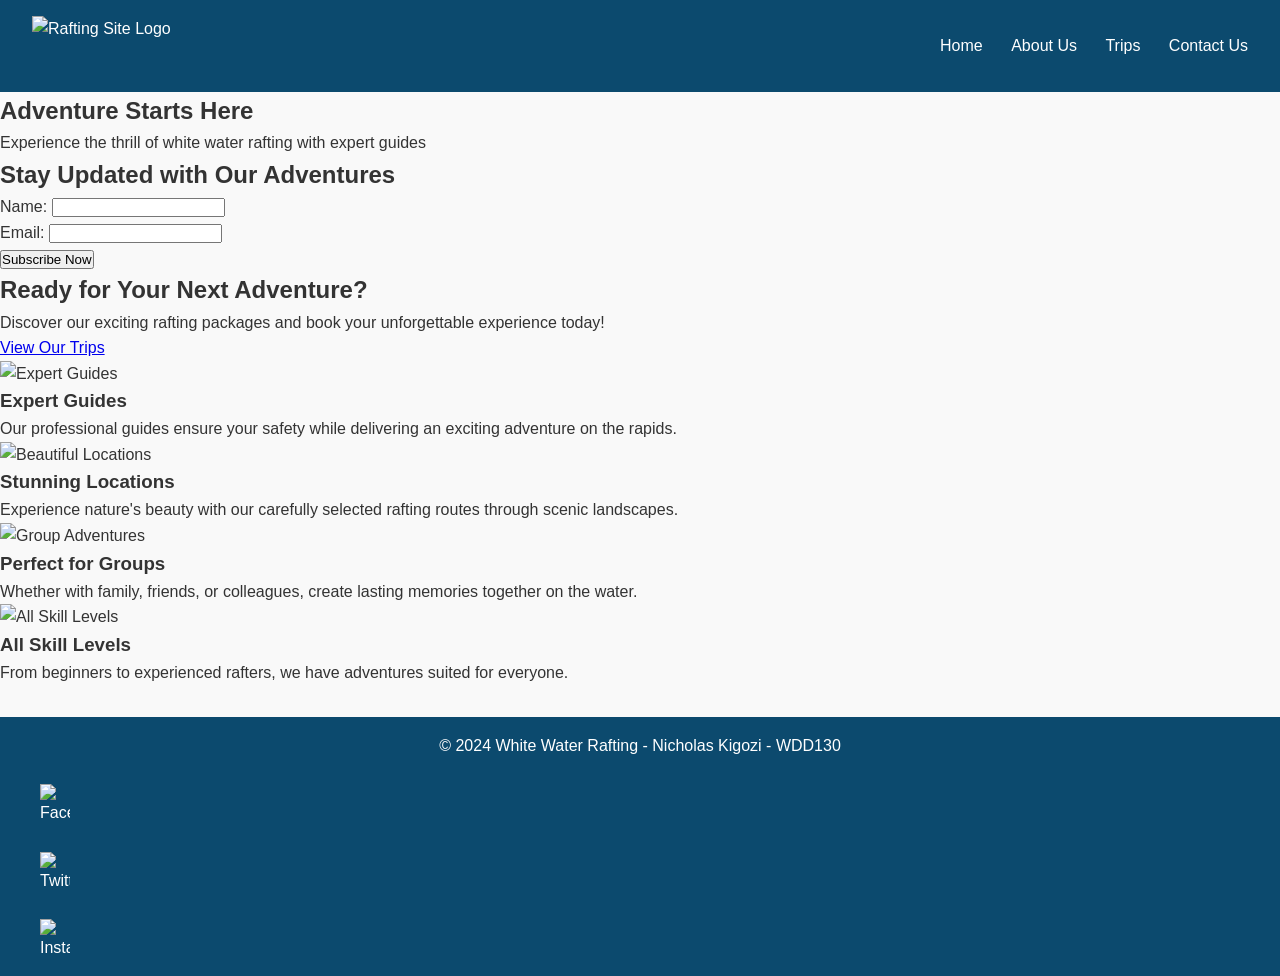
==== wwr/index.html @ 5fad251d "tyhurtdfyhg" ====
<!DOCTYPE html>
<html lang="en-Us">
<head>
    <meta charset="UTF-8">
    <meta name="viewport" content="width=device-width, initial-scale=1.0">
    <meta name="author" content="Nicholas Kigozi">
    <title>White Water Rafting - Adventure Awaits</title>
    <meta name="description" content="Experience thrilling white water rafting adventures with our expert guides. Book your next adventure and discover the excitement of rushing rapids.">
    <link rel="stylesheet" href="styles/rafting.css">
</head>
<body>
    <header>
        <img src="image/log.png" alt="Rafting Site Logo">
        <nav>
            <a href="index.html">Home</a>
            <a href="about.html">About Us</a>
            <a href="trips.html">Trips</a>
            <a href="contact.html">Contact Us</a>
        </nav>
    </header>

    <main>
        <section class="hero-home">
            <div class="hero-content">
                <h1>Adventure Starts Here</h1>
                <p>Experience the thrill of white water rafting with expert guides</p>
            </div>
        </section>

        <section class="newsletter-signup">
            <h2>Stay Updated with Our Adventures</h2>
            <form class="newsletter-form">
                <div class="form-group">
                    <label for="newsletter-name">Name:</label>
                    <input type="text" id="newsletter-name" name="name" required>
                </div>
                <div class="form-group">
                    <label for="newsletter-email">Email:</label>
                    <input type="email" id="newsletter-email" name="email" required>
                </div>
                <button type="submit" class="btn-primary">Subscribe Now</button>
            </form>
        </section>

        <section class="cta-section">
            <div class="cta-content">
                <h2>Ready for Your Next Adventure?</h2>
                <p>Discover our exciting rafting packages and book your unforgettable experience today!</p>
                <a href="trips.html" class="cta-button">View Our Trips</a>
            </div>
        </section>

        <section class="features-grid">
            <div class="feature">
                <img src="image/toughraft.jpg" alt="Expert Guides">
                <h3>Expert Guides</h3>
                <p>Our professional guides ensure your safety while delivering an exciting adventure on the rapids.</p>
            </div>
            <div class="feature">
                <img src="image/whiteyellow.jpg" alt="Beautiful Locations">
                <h3>Stunning Locations</h3>
                <p>Experience nature's beauty with our carefully selected rafting routes through scenic landscapes.</p>
            </div>
            <div class="feature">
                <img src="image/massrafting.jpg" alt="Group Adventures">
                <h3>Perfect for Groups</h3>
                <p>Whether with family, friends, or colleagues, create lasting memories together on the water.</p>
            </div>
            <div class="feature">
                <img src="image/forward.jpg" alt="All Skill Levels">
                <h3>All Skill Levels</h3>
                <p>From beginners to experienced rafters, we have adventures suited for everyone.</p>
            </div>
        </section>
    </main>

    <footer>
        <p>© 2024 White Water Rafting - Nicholas Kigozi - WDD130</p>
        <nav class="sociallinks">
            <a href="https://facebook.com"><img src="image/facebook.png" alt="Facebook"></a>
            <a href="https://twitter.com"><img src="image/twitter.webp" alt="Twitter"></a>
            <a href="https://instagram.com"><img src="image/2018_social_media_popular_app_logo_instagram-64.webp" alt="Instagram"></a>
        </nav>
    </footer>
</body>
</html>
---- wwr/styles/rafting.css ----
/* Global Styles */
* {
    margin: 0;
    padding: 0;
    box-sizing: border-box;
}

body {
    font-family: 'Poppins', sans-serif;
    line-height: 1.6;
    color: #333;
    background-color: #f9f9f9;
}

img {
    max-width: 100%;
    height: auto;
    display: block;
}

/* Header */
header {
    display: flex;
    justify-content: space-between;
    align-items: center;
    background-color: #0c4a6e;
    color: white;
    padding: 1rem 2rem;
}

header img {
    height: 60px;
}

nav a {
    color: white;
    text-decoration: none;
    margin-left: 1.5rem;
    font-weight: 500;
}

nav a:hover {
    text-decoration: underline;
}

/* Hero Section */
.hero {
    background: url('/wwr/images/underrafting.jpg') center/cover no-repeat;
    color: white;
    padding: 6rem 2rem;
    text-align: center;
}

.hero h1 {
    font-size: 3rem;
    margin-bottom: 1rem;
}

.hero article {
    background-color: rgba(0, 0, 0, 0.6);
    padding: 1.5rem;
    border-radius: 10px;
    max-width: 800px;
    margin: auto;
}

/* History Section */
.history {
    padding: 3rem 2rem;
    background-color: #e0f2fe;
    text-align: center;
}

.history h2 {
    font-size: 2.5rem;
    margin-bottom: 1rem;
}

.history div {
    max-width: 900px;
    margin: auto;
    text-align: left;
}

.history img {
    margin: 1rem 0;
    border-radius: 8px;
}

/* Adventures Section */
.adventures {
    padding: 3rem 2rem;
    text-align: center;
    background-color: #ffffff;
}

.adventures h2 {
    font-size: 2.5rem;
    margin-bottom: 2rem;
}

.adventure-images {
    display: flex;
    flex-wrap: wrap;
    justify-content: center;
    gap: 1.5rem;
}

.adventure-images figure {
    width: 200px;
    background-color: #f0f0f0;
    border-radius: 8px;
    overflow: hidden;
    box-shadow: 0 2px 5px rgba(0, 0, 0, 0.1);
}

.adventure-images figcaption {
    padding: 0.5rem;
    background-color: #0c4a6e;
    color: white;
    font-weight: 600;
}

/* Footer */
footer {
    background-color: #0c4a6e;
    color: white;
    text-align: center;
    padding: 1rem 2rem;
    margin-top: 2rem;
}

.sociallinks a img {
    width: 30px;
    margin: 0 0.5rem;
    vertical-align: middle;
}

/* Responsive Design */
@media (max-width: 768px) {
    header {
        flex-direction: column;
        align-items: flex-start;
    }

    nav a {
        display: block;
        margin: 0.5rem 0;
    }

    .adventure-images {
        flex-direction: column;
        align-items: center;
    }
}
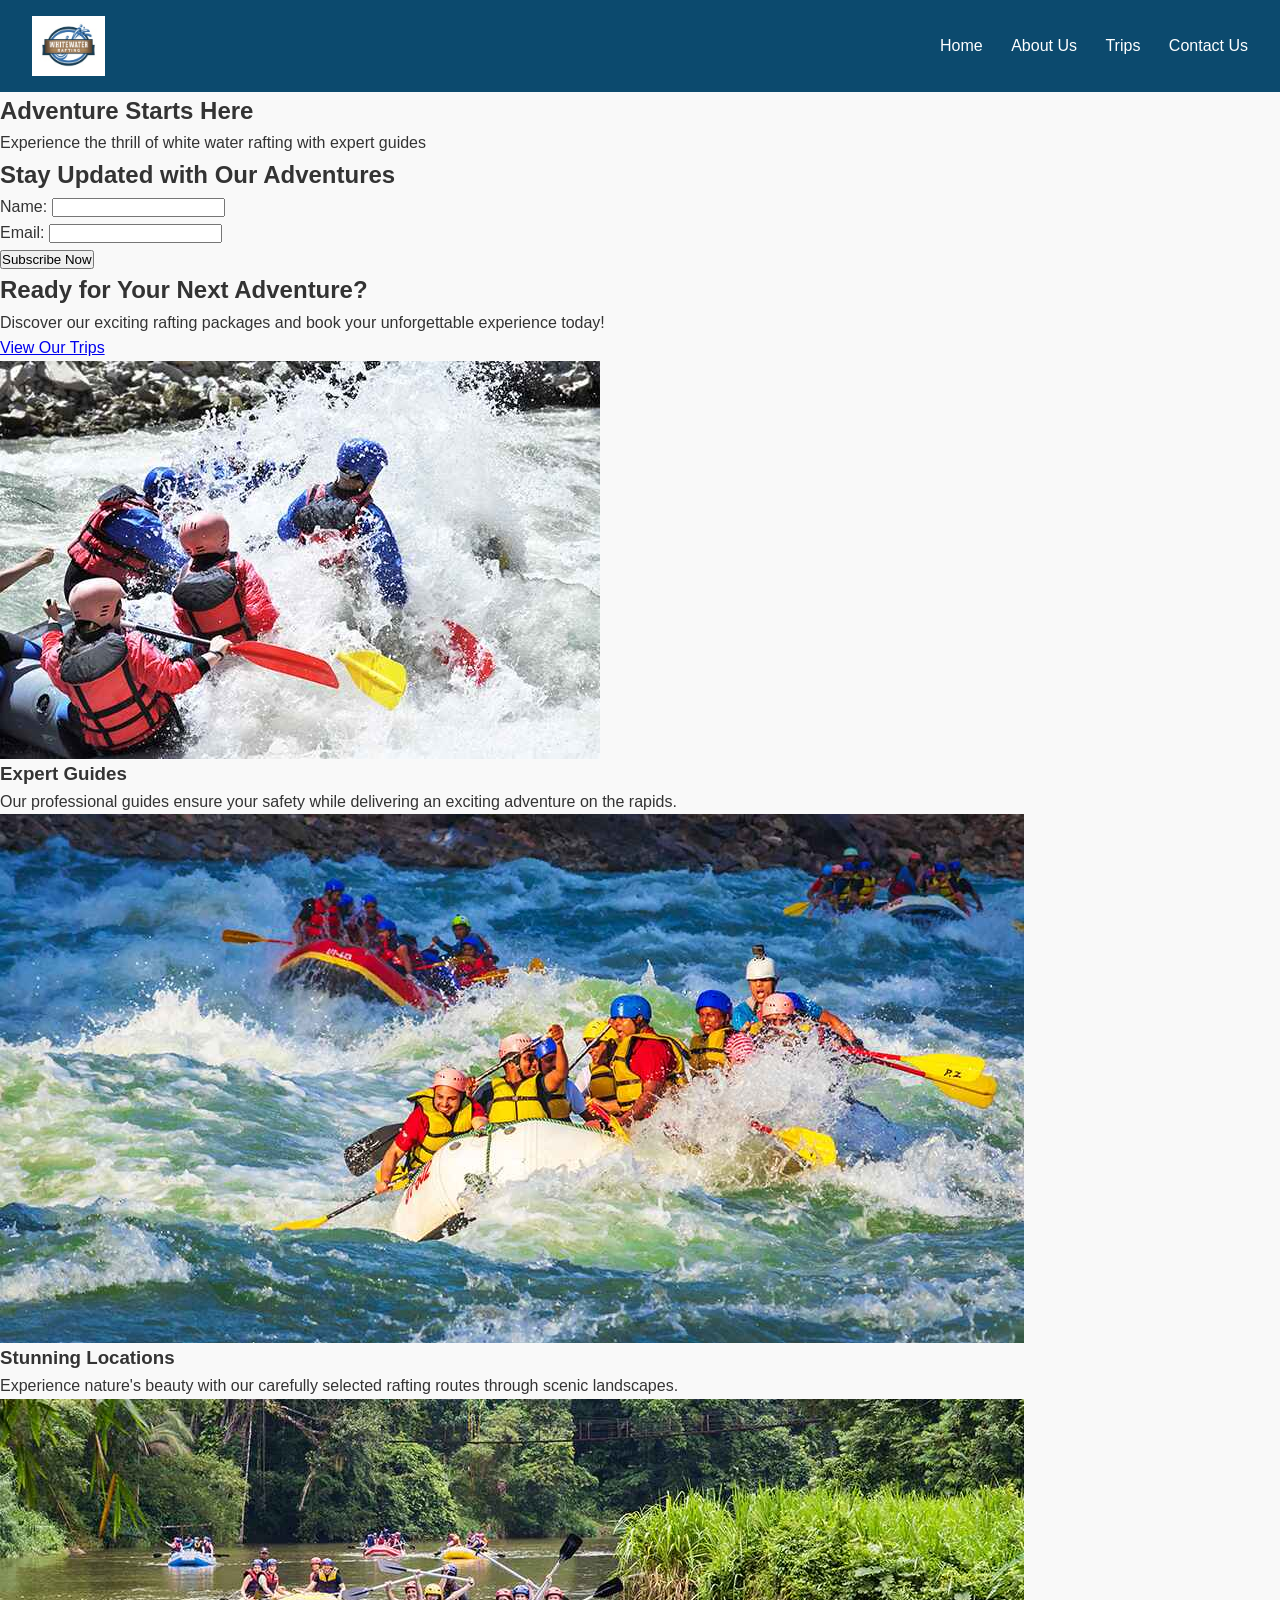
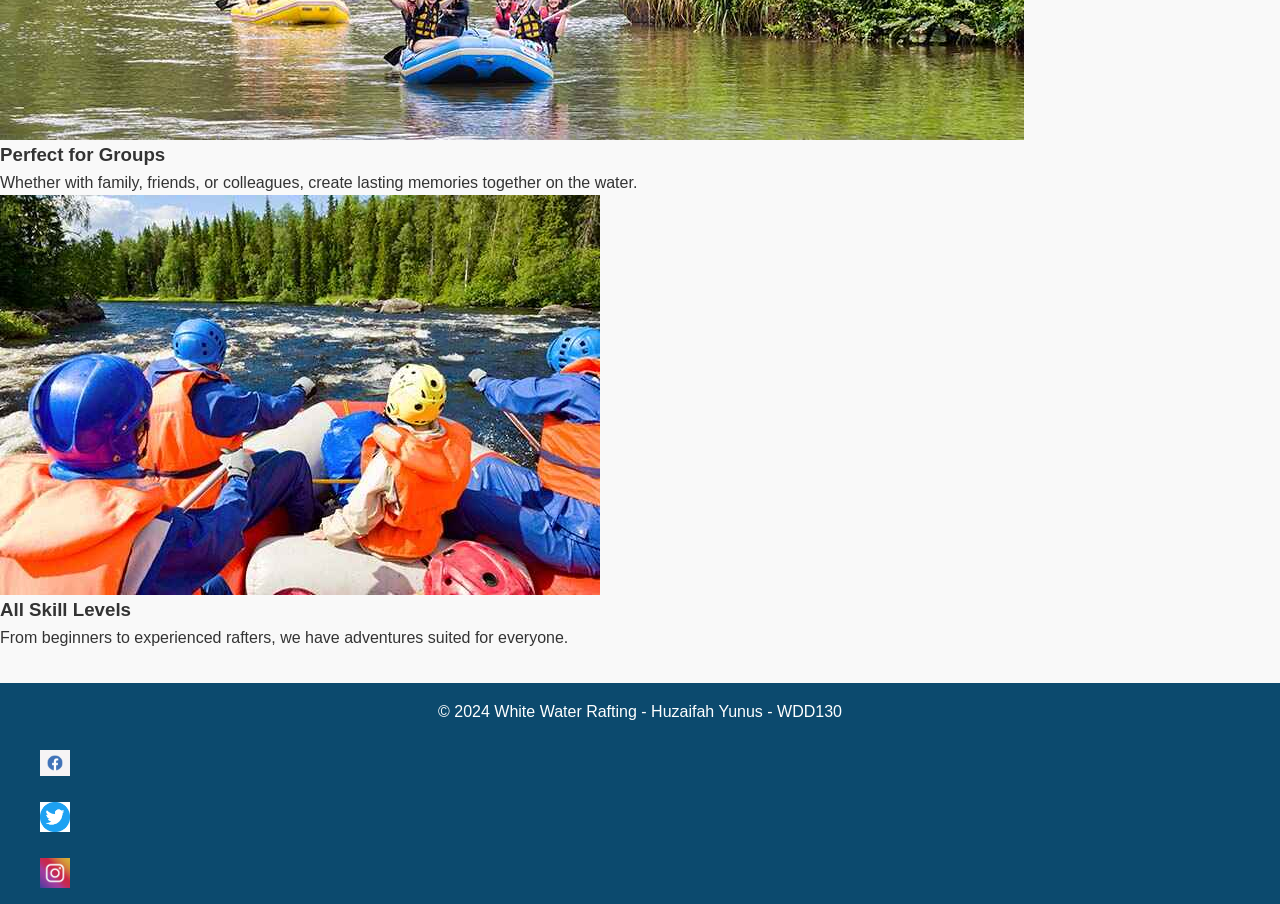
==== commit 8b011aee: "about" ====
--- a/wwr/index.html
+++ b/wwr/index.html
@@ -3,14 +3,14 @@
 <head>
     <meta charset="UTF-8">
     <meta name="viewport" content="width=device-width, initial-scale=1.0">
-    <meta name="author" content="Nicholas Kigozi">
+    <meta name="author" content="Huzaifah Yunus">
     <title>White Water Rafting - Adventure Awaits</title>
     <meta name="description" content="Experience thrilling white water rafting adventures with our expert guides. Book your next adventure and discover the excitement of rushing rapids.">
-    <link rel="stylesheet" href="styles/rafting.css">
+    <link rel="stylesheet" href="/wwr/styles/rafting.css">
 </head>
 <body>
     <header>
-        <img src="image/log.png" alt="Rafting Site Logo">
+        <img src="/wwr/images/log.png" alt="Rafting Site Logo">
         <nav>
             <a href="index.html">Home</a>
             <a href="about.html">About Us</a>
@@ -52,22 +52,22 @@
 
         <section class="features-grid">
             <div class="feature">
-                <img src="image/toughraft.jpg" alt="Expert Guides">
+                <img src="/wwr/images/toughraft.jpg" alt="Expert Guides">
                 <h3>Expert Guides</h3>
                 <p>Our professional guides ensure your safety while delivering an exciting adventure on the rapids.</p>
             </div>
             <div class="feature">
-                <img src="image/whiteyellow.jpg" alt="Beautiful Locations">
+                <img src="/wwr/images/whiteyellow.jpg" alt="Beautiful Locations">
                 <h3>Stunning Locations</h3>
                 <p>Experience nature's beauty with our carefully selected rafting routes through scenic landscapes.</p>
             </div>
             <div class="feature">
-                <img src="image/massrafting.jpg" alt="Group Adventures">
+                <img src="/wwr/images/massrafting.jpg" alt="Group Adventures">
                 <h3>Perfect for Groups</h3>
                 <p>Whether with family, friends, or colleagues, create lasting memories together on the water.</p>
             </div>
             <div class="feature">
-                <img src="image/forward.jpg" alt="All Skill Levels">
+                <img src="/wwr/images/forward.jpg" alt="All Skill Levels">
                 <h3>All Skill Levels</h3>
                 <p>From beginners to experienced rafters, we have adventures suited for everyone.</p>
             </div>
@@ -75,11 +75,11 @@
     </main>
 
     <footer>
-        <p>© 2024 White Water Rafting - Nicholas Kigozi - WDD130</p>
+        <p>© 2024 White Water Rafting - Huzaifah Yunus - WDD130</p>
         <nav class="sociallinks">
-            <a href="https://facebook.com"><img src="image/facebook.png" alt="Facebook"></a>
-            <a href="https://twitter.com"><img src="image/twitter.webp" alt="Twitter"></a>
-            <a href="https://instagram.com"><img src="image/2018_social_media_popular_app_logo_instagram-64.webp" alt="Instagram"></a>
+            <a href="https://facebook.com"><img src="/wwr/images/facebook.png" alt="Facebook"></a>
+            <a href="https://twitter.com"><img src="/wwr/images/twitter.png" alt="Twitter"></a>
+            <a href="https://instagram.com"><img src="/wwr/images/instagram.jpg" alt="Instagram"></a>
         </nav>
     </footer>
 </body>
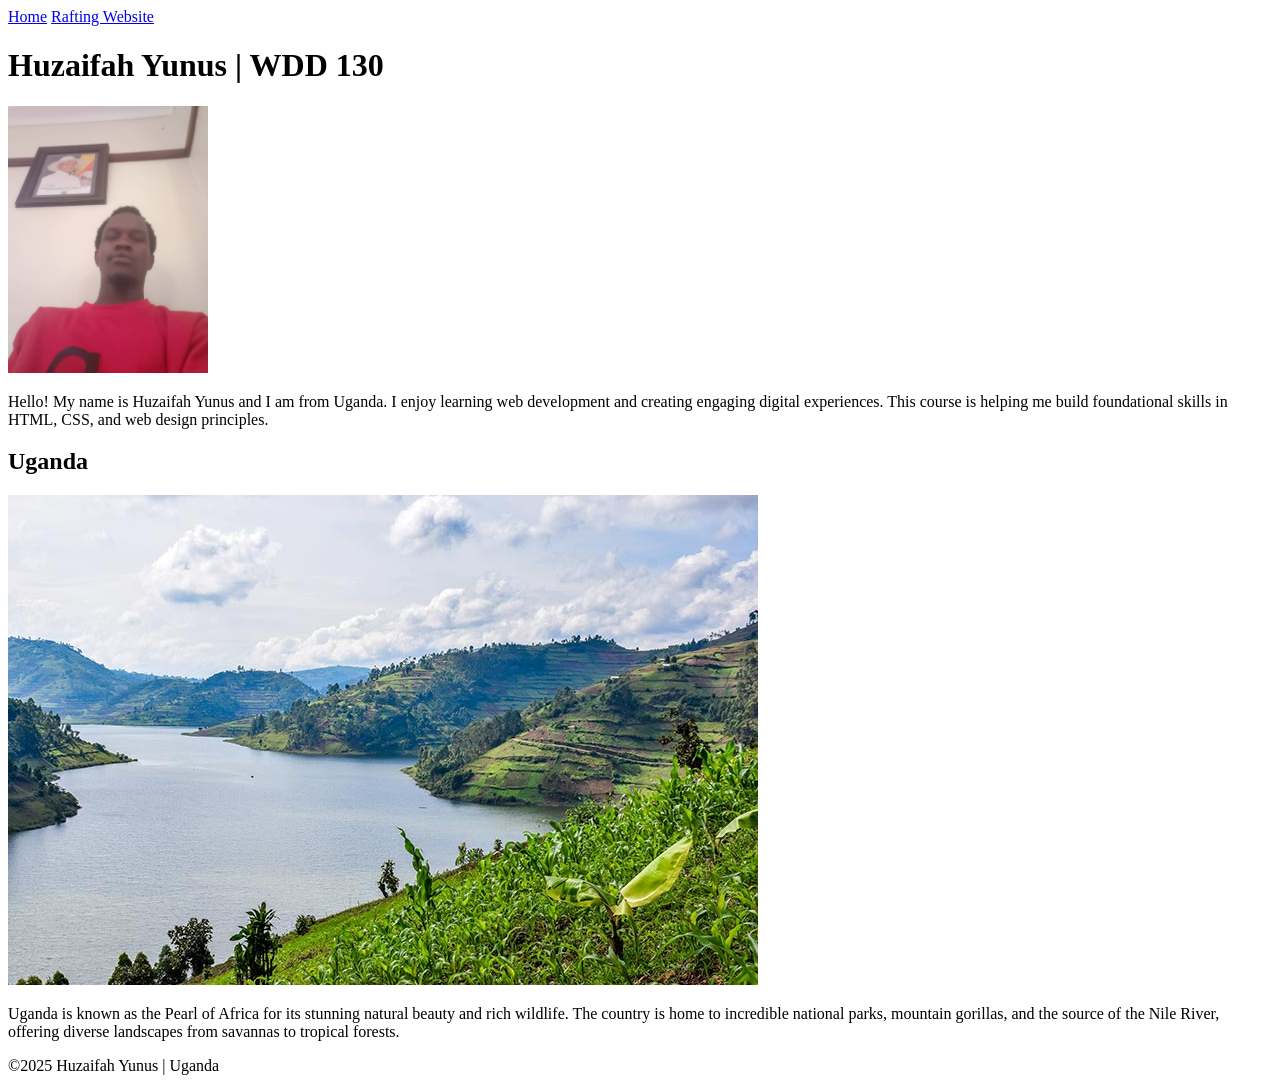
==== commit a37c0339: "index" ====
--- a/wwr/index.html
+++ b/wwr/index.html
@@ -1,86 +1,32 @@
 <!DOCTYPE html>
-<html lang="en-Us">
+<html lang="en-US">
 <head>
-    <meta charset="UTF-8">
-    <meta name="viewport" content="width=device-width, initial-scale=1.0">
+    <meta charset="utf-8">
+    <meta name="viewport" content="width=device-width,initial-scale=1.0">
+    <title>Huzaifah Yunus | WDD 130</title>
+    <meta name="description" content="Huzaifah Yunus's WDD 130 course home page showcasing web development fundamentals and personal profile">
     <meta name="author" content="Huzaifah Yunus">
-    <title>White Water Rafting - Adventure Awaits</title>
-    <meta name="description" content="Experience thrilling white water rafting adventures with our expert guides. Book your next adventure and discover the excitement of rushing rapids.">
-    <link rel="stylesheet" href="/wwr/styles/rafting.css">
+    <link rel="stylesheet" href="styles.css">
 </head>
 <body>
     <header>
-        <img src="/wwr/images/log.png" alt="Rafting Site Logo">
         <nav>
-            <a href="index.html">Home</a>
-            <a href="about.html">About Us</a>
-            <a href="trips.html">Trips</a>
-            <a href="contact.html">Contact Us</a>
+            <a href="#">Home</a>
+            <a href="wwr/">Rafting Website</a>
         </nav>
     </header>
-
     <main>
-        <section class="hero-home">
-            <div class="hero-content">
-                <h1>Adventure Starts Here</h1>
-                <p>Experience the thrill of white water rafting with expert guides</p>
-            </div>
-        </section>
-
-        <section class="newsletter-signup">
-            <h2>Stay Updated with Our Adventures</h2>
-            <form class="newsletter-form">
-                <div class="form-group">
-                    <label for="newsletter-name">Name:</label>
-                    <input type="text" id="newsletter-name" name="name" required>
-                </div>
-                <div class="form-group">
-                    <label for="newsletter-email">Email:</label>
-                    <input type="email" id="newsletter-email" name="email" required>
-                </div>
-                <button type="submit" class="btn-primary">Subscribe Now</button>
-            </form>
-        </section>
-
-        <section class="cta-section">
-            <div class="cta-content">
-                <h2>Ready for Your Next Adventure?</h2>
-                <p>Discover our exciting rafting packages and book your unforgettable experience today!</p>
-                <a href="trips.html" class="cta-button">View Our Trips</a>
-            </div>
-        </section>
-
-        <section class="features-grid">
-            <div class="feature">
-                <img src="/wwr/images/toughraft.jpg" alt="Expert Guides">
-                <h3>Expert Guides</h3>
-                <p>Our professional guides ensure your safety while delivering an exciting adventure on the rapids.</p>
-            </div>
-            <div class="feature">
-                <img src="/wwr/images/whiteyellow.jpg" alt="Beautiful Locations">
-                <h3>Stunning Locations</h3>
-                <p>Experience nature's beauty with our carefully selected rafting routes through scenic landscapes.</p>
-            </div>
-            <div class="feature">
-                <img src="/wwr/images/massrafting.jpg" alt="Group Adventures">
-                <h3>Perfect for Groups</h3>
-                <p>Whether with family, friends, or colleagues, create lasting memories together on the water.</p>
-            </div>
-            <div class="feature">
-                <img src="/wwr/images/forward.jpg" alt="All Skill Levels">
-                <h3>All Skill Levels</h3>
-                <p>From beginners to experienced rafters, we have adventures suited for everyone.</p>
-            </div>
-        </section>
+        <h1>Huzaifah Yunus | WDD 130</h1>
+        <img src="images/profile.jpg" alt="Hello, my name is Huzaifah Yunus" width="200">
+        <p>Hello! My name is Huzaifah Yunus and I am from Uganda. I enjoy learning web development and creating engaging digital experiences. This course is helping me build foundational skills in HTML, CSS, and web design principles.</p>
     </main>
-
+    <aside>
+        <h2>Uganda</h2>
+        <img src="images/uganda-landscape.jpg" alt="Beautiful landscape of Uganda">
+        <p>Uganda is known as the Pearl of Africa for its stunning natural beauty and rich wildlife. The country is home to incredible national parks, mountain gorillas, and the source of the Nile River, offering diverse landscapes from savannas to tropical forests.</p>
+    </aside>
     <footer>
-        <p>© 2024 White Water Rafting - Huzaifah Yunus - WDD130</p>
-        <nav class="sociallinks">
-            <a href="https://facebook.com"><img src="/wwr/images/facebook.png" alt="Facebook"></a>
-            <a href="https://twitter.com"><img src="/wwr/images/twitter.png" alt="Twitter"></a>
-            <a href="https://instagram.com"><img src="/wwr/images/instagram.jpg" alt="Instagram"></a>
-        </nav>
+        <p>&copy;2025 Huzaifah Yunus | Uganda</p>
     </footer>
 </body>
 </html>
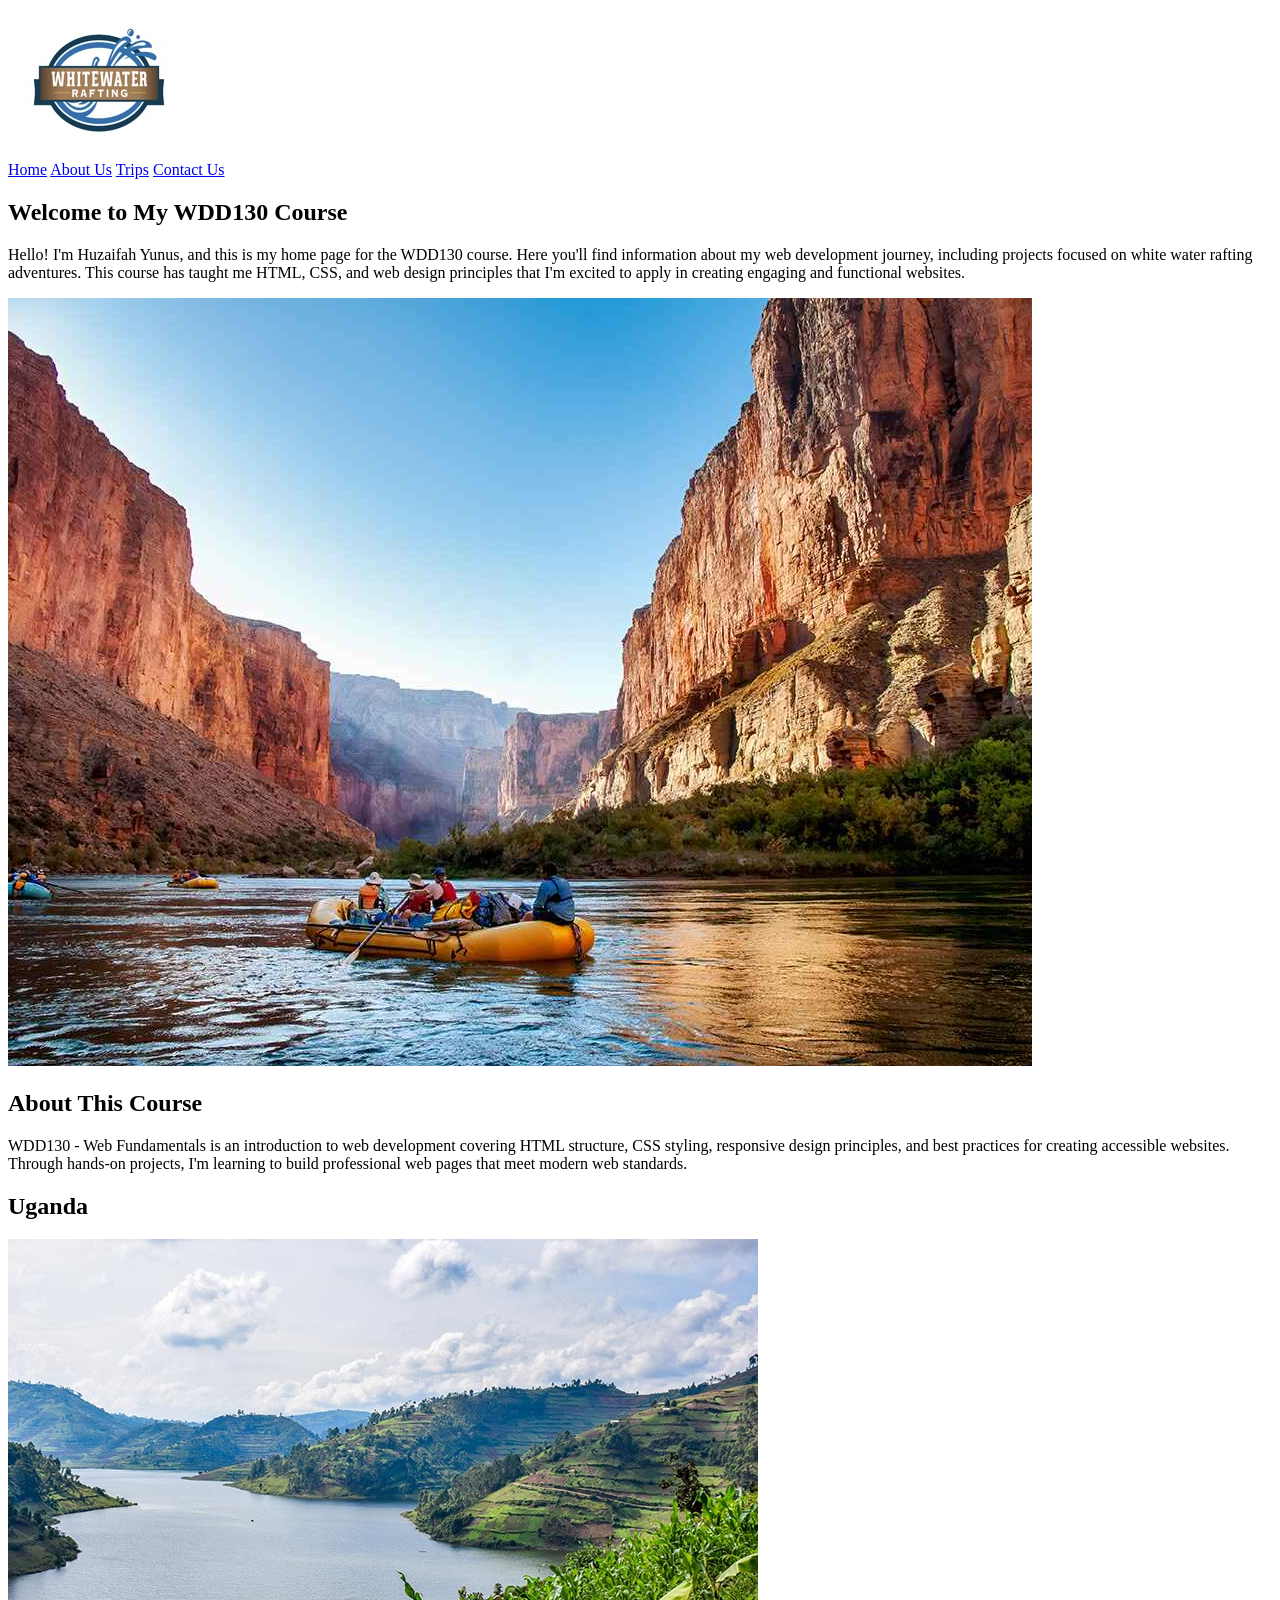
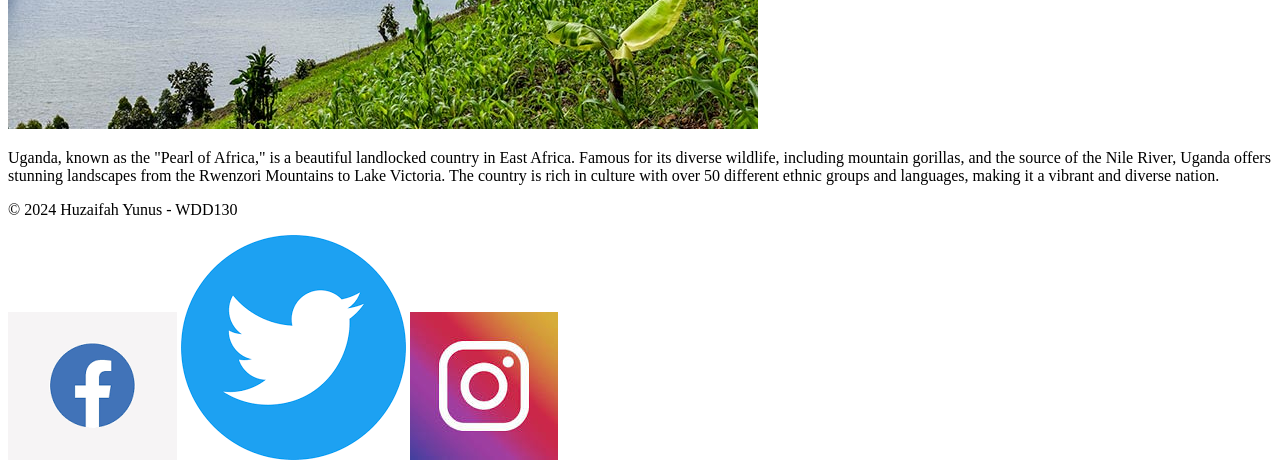
==== commit a5a23194: "about.html" ====
--- a/wwr/index.html
+++ b/wwr/index.html
@@ -1,32 +1,55 @@
 <!DOCTYPE html>
-<html lang="en-US">
+<html lang="en">
 <head>
-    <meta charset="utf-8">
-    <meta name="viewport" content="width=device-width,initial-scale=1.0">
-    <title>Huzaifah Yunus | WDD 130</title>
-    <meta name="description" content="Huzaifah Yunus's WDD 130 course home page showcasing web development fundamentals and personal profile">
+    <meta charset="UTF-8">
+    <meta name="viewport" content="width=device-width, initial-scale=1.0">
+    <title>Huzaifah Yunus - WDD130 Home Page</title>
+    <meta name="description" content="Huzaifah Yunus WDD130 course home page featuring white water rafting and web development projects">
     <meta name="author" content="Huzaifah Yunus">
+    <link rel="preconnect" href="https://fonts.googleapis.com">
+    <link rel="preconnect" href="https://fonts.gstatic.com" crossorigin>
+    <link href="https://fonts.googleapis.com/css2?family=Poppins:ital,wght@0,100;0,200;0,300;0,400;0,500;0,600;0,700;0,800;0,900;1,100;1,200;1,300;1,400;1,500;1,600;1,700;1,800;1,900&display=swap" rel="stylesheet">
     <link rel="stylesheet" href="styles.css">
 </head>
 <body>
     <header>
+        <img src="images/log.png" alt="Personal Logo">
         <nav>
-            <a href="#">Home</a>
-            <a href="wwr/">Rafting Website</a>
+            <a href="index.html">Home</a>
+            <a href="about.html">About Us</a>
+            <a href="trips.html">Trips</a>
+            <a href="contact.html">Contact Us</a>
         </nav>
     </header>
+    
     <main>
-        <h1>Huzaifah Yunus | WDD 130</h1>
-        <img src="images/profile.jpg" alt="Hello, my name is Huzaifah Yunus" width="200">
-        <p>Hello! My name is Huzaifah Yunus and I am from Uganda. I enjoy learning web development and creating engaging digital experiences. This course is helping me build foundational skills in HTML, CSS, and web design principles.</p>
+        <section class="hero">
+            <h1>Welcome to My WDD130 Course</h1>
+            <article>
+                <p>Hello! I'm Huzaifah Yunus, and this is my home page for the WDD130 course. Here you'll find information about my web development journey, including projects focused on white water rafting adventures. This course has taught me HTML, CSS, and web design principles that I'm excited to apply in creating engaging and functional websites.</p>
+                <img src="images/underrafting.jpg" alt="Profile picture or course-related image">
+            </article>
+        </section>
+        
+        <section class="course-info">
+            <h2>About This Course</h2>
+            <p>WDD130 - Web Fundamentals is an introduction to web development covering HTML structure, CSS styling, responsive design principles, and best practices for creating accessible websites. Through hands-on projects, I'm learning to build professional web pages that meet modern web standards.</p>
+        </section>
     </main>
+    
     <aside>
         <h2>Uganda</h2>
-        <img src="images/uganda-landscape.jpg" alt="Beautiful landscape of Uganda">
-        <p>Uganda is known as the Pearl of Africa for its stunning natural beauty and rich wildlife. The country is home to incredible national parks, mountain gorillas, and the source of the Nile River, offering diverse landscapes from savannas to tropical forests.</p>
+        <img src="images/uganda-landscape.jpg" alt="Uganda landscape">
+        <p>Uganda, known as the "Pearl of Africa," is a beautiful landlocked country in East Africa. Famous for its diverse wildlife, including mountain gorillas, and the source of the Nile River, Uganda offers stunning landscapes from the Rwenzori Mountains to Lake Victoria. The country is rich in culture with over 50 different ethnic groups and languages, making it a vibrant and diverse nation.</p>
     </aside>
+    
     <footer>
-        <p>&copy;2025 Huzaifah Yunus | Uganda</p>
+        <p>© 2024 Huzaifah Yunus - WDD130</p>
+        <nav class="sociallinks">
+            <a href="https://facebook.com"><img src="images/facebook.png" alt="Facebook"></a>
+            <a href="https://twitter.com"><img src="images/twitter.png" alt="Twitter"></a>
+            <a href="https://instagram.com"><img src="images/instagram.jpg" alt="Instagram"></a>
+        </nav>
     </footer>
 </body>
 </html>
